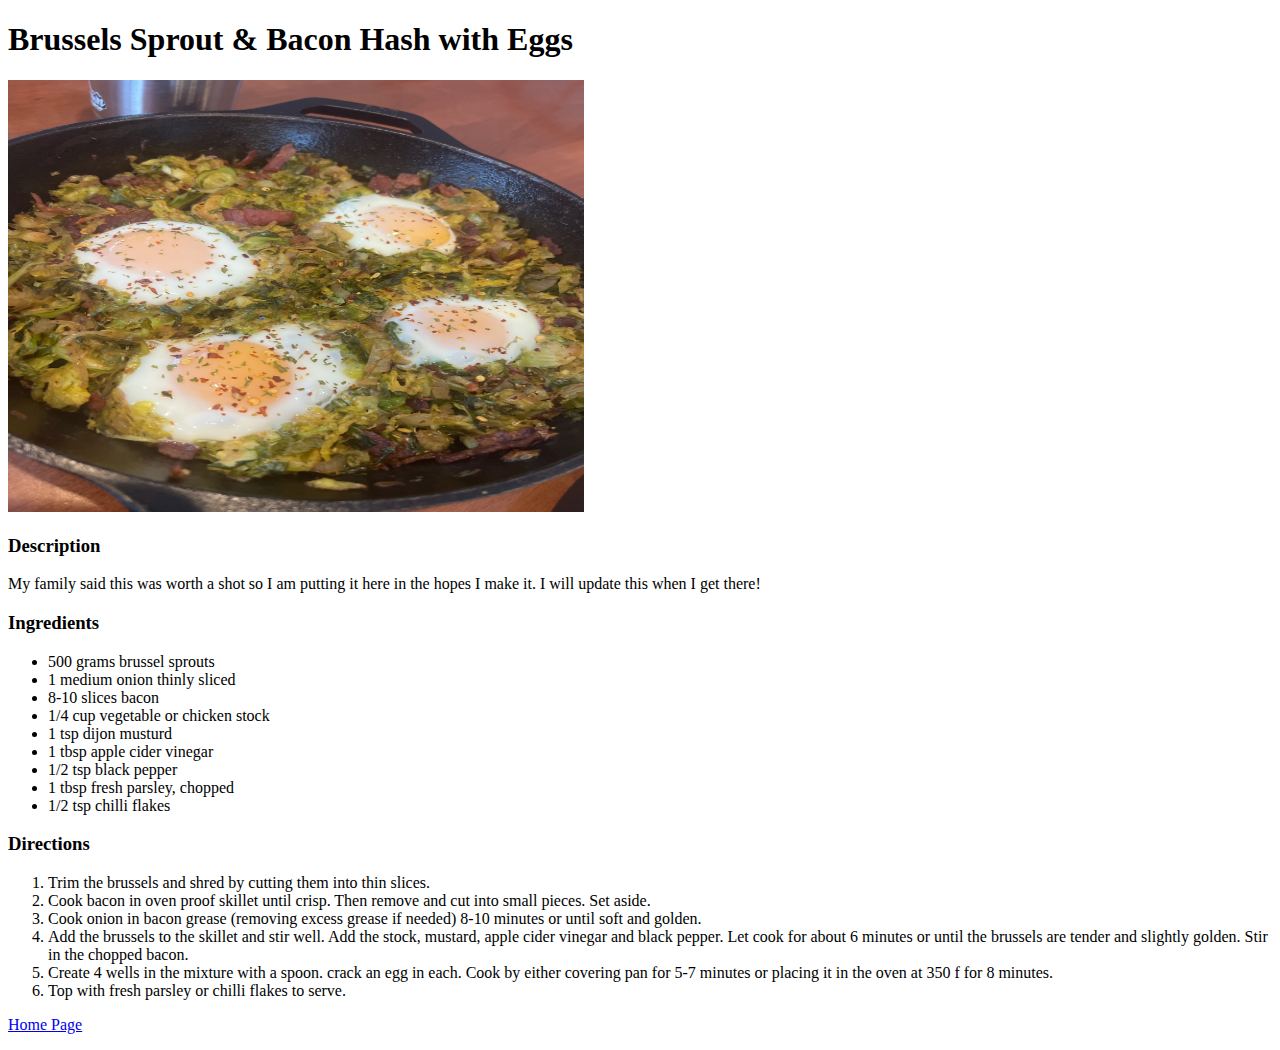
==== recipes/burssels-bacon-hash-with-eggs.html @ b64399da "Add brussels bacon hash w/ eggs recipe In addition to adding the brussels recipe which included a ne" ====
<!DOCTYPE html>
<html lang="en">
<head>
    <meta charset="UTF-8">
    <meta http-equiv="X-UA-Compatible" content="IE=edge">
    <meta name="viewport" content="width=device-width, initial-scale=1.0">
    <title>Brussels Sprout & Bacon Hash with Eggs</title>
</head>
<body>
    <h1>Brussels Sprout & Bacon Hash with Eggs</h1>
    <!-- image of dish -->
    <p><img src="../images/brussel-bacon-hash-with-eggs.jpg" 
        width="576"
        height="432"
        alt="brussel sprounds and bacon in a cast iron grittle with four eggs lightly baked on top"></p>
    <!-- description of dish w/ heading -->
    <h3>Description</h3>
    <p>
        My family said this was worth a shot so I am putting it here in the hopes I make it.
        I will update this when I get there!
    </p>
    <!-- ingredients in unordered list -->
    <h3>Ingredients</h3>
    <ul>
        <li>500 grams brussel sprouts</li>
        <li>1 medium onion thinly sliced</li>
        <li>8-10 slices bacon</li>
        <li>1/4 cup vegetable or chicken stock</li>
        <li>1 tsp dijon musturd</li>
        <li>1 tbsp apple cider vinegar</li>
        <li>1/2 tsp black pepper</li>
        <li>1 tbsp fresh parsley, chopped</li>
        <li>1/2 tsp chilli flakes</li>
    </ul>
    <!-- steps to create dish in ordered list -->
    <h3>Directions</h3>
    <ol>
        <li>Trim the brussels and shred by cutting them into thin slices.</li>
        <li>Cook bacon in oven proof skillet until crisp. Then remove and cut into
            small pieces. Set aside.</li>
        <li>Cook onion in bacon grease (removing excess grease if needed) 8-10 minutes
            or until soft and golden.</li>
        <li>Add the brussels to the skillet and stir well. Add the stock, mustard, apple 
            cider vinegar and black pepper. Let cook for about 6 minutes or until the brussels
            are tender and slightly golden. Stir in the chopped bacon.</li>
        <li>Create 4 wells in the mixture with a spoon. crack an egg in each. Cook by either 
            covering pan for 5-7 minutes or placing it in the oven at 350 f for 8 minutes.</li>
        <li>Top with fresh parsley or chilli flakes to serve.</li>
    </ol>
    <p><a href="../index.html">Home Page</a></p>
</body>
</html>
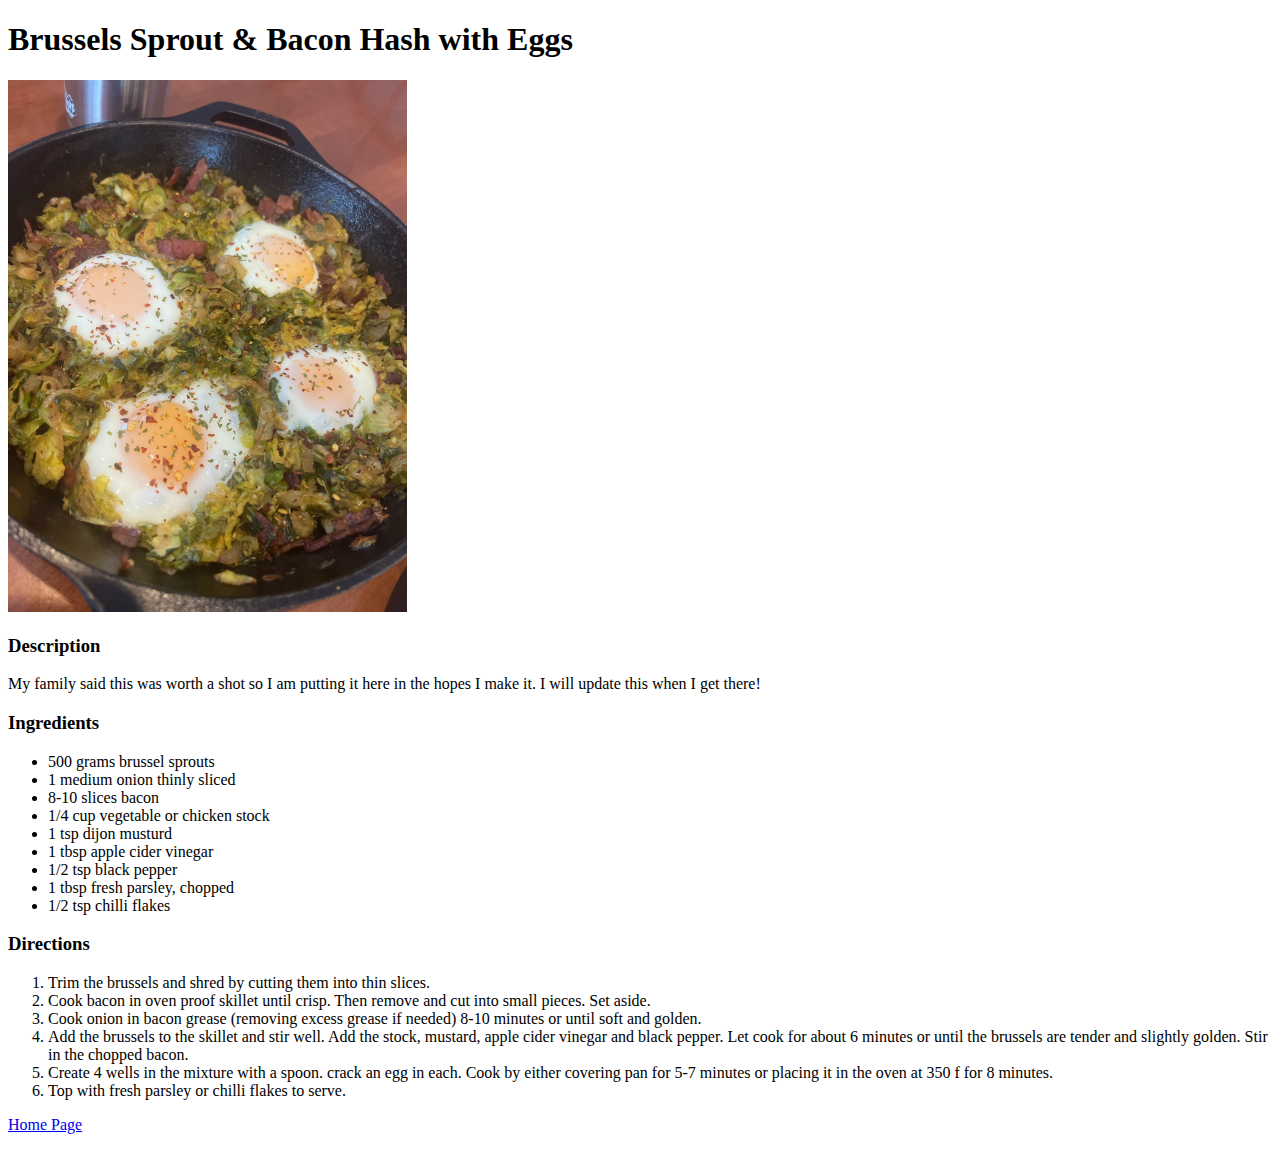
==== commit 5f2437af: "Update image sizing of brussels bacon hash w/ eggs The sizing of the image was a little off so I shi" ====
--- a/recipes/burssels-bacon-hash-with-eggs.html
+++ b/recipes/burssels-bacon-hash-with-eggs.html
@@ -10,8 +10,8 @@
     <h1>Brussels Sprout & Bacon Hash with Eggs</h1>
     <!-- image of dish -->
     <p><img src="../images/brussel-bacon-hash-with-eggs.jpg" 
-        width="576"
-        height="432"
+        width= auto
+        height="532"
         alt="brussel sprounds and bacon in a cast iron grittle with four eggs lightly baked on top"></p>
     <!-- description of dish w/ heading -->
     <h3>Description</h3>
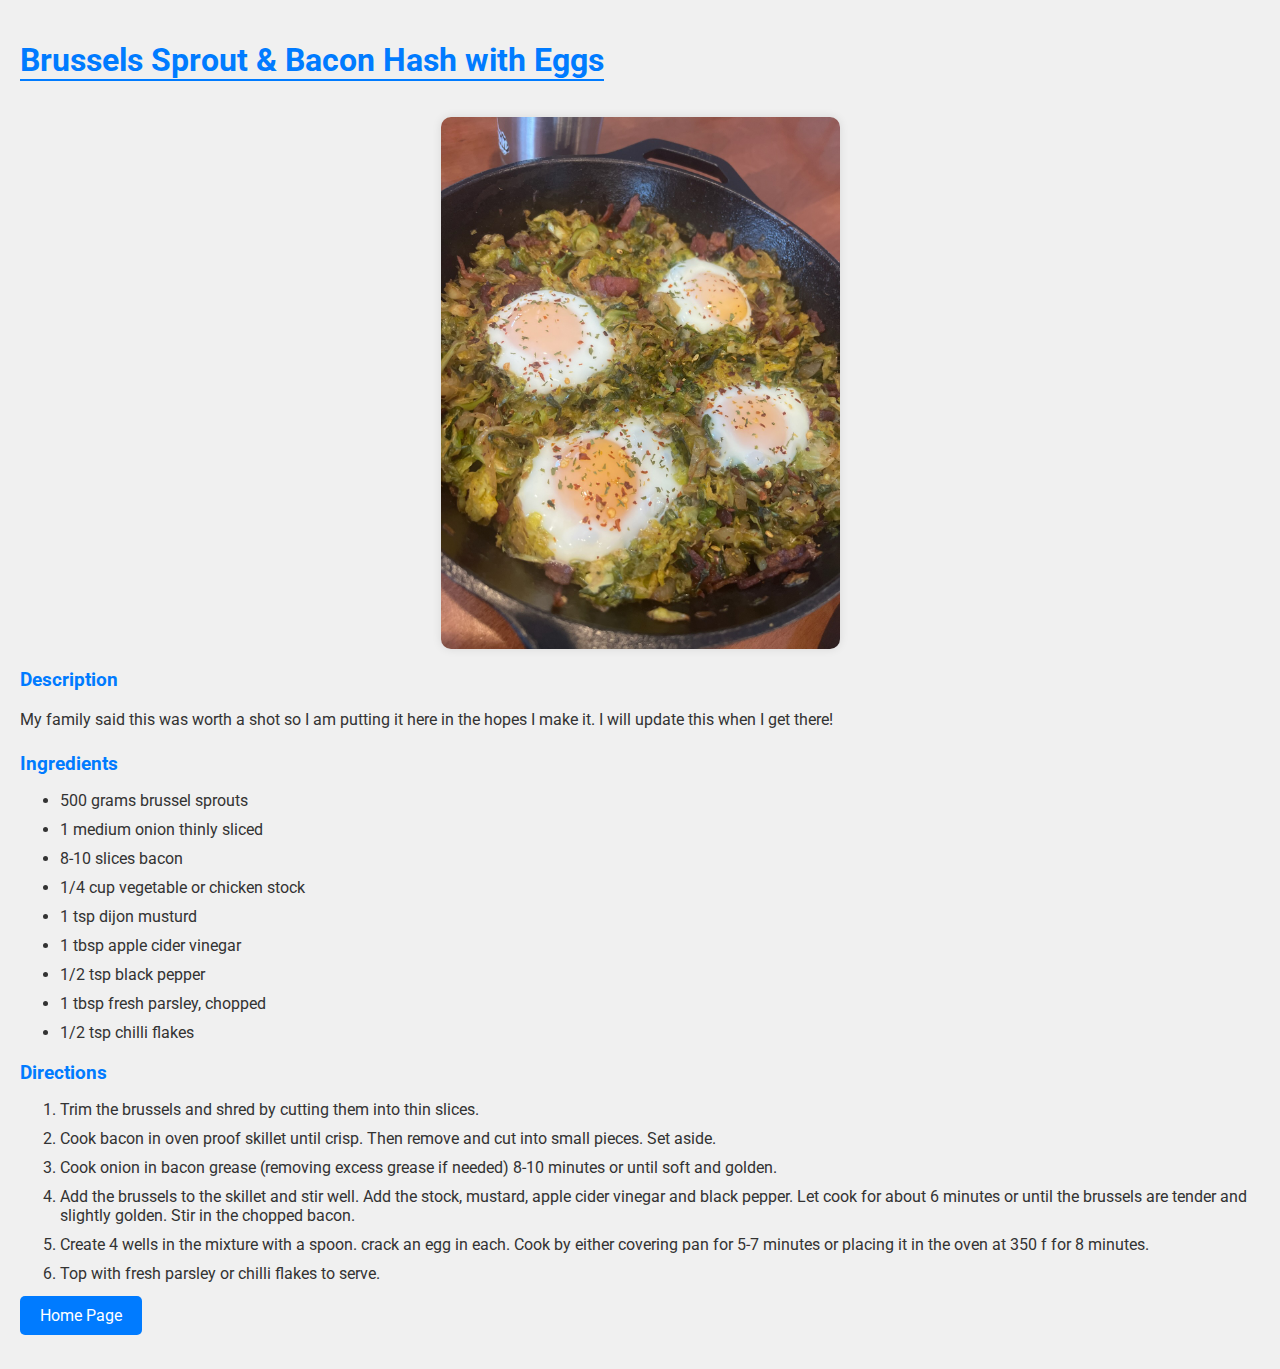
==== commit a62a9f42: "Add styling to the main and recipe pages" ====
--- a/recipes/burssels-bacon-hash-with-eggs.html
+++ b/recipes/burssels-bacon-hash-with-eggs.html
@@ -5,6 +5,7 @@
     <meta http-equiv="X-UA-Compatible" content="IE=edge">
     <meta name="viewport" content="width=device-width, initial-scale=1.0">
     <title>Brussels Sprout & Bacon Hash with Eggs</title>
+    <link rel="stylesheet" href="style.css">
 </head>
 <body>
     <h1>Brussels Sprout & Bacon Hash with Eggs</h1>
--- a/recipes/style.css
+++ b/recipes/style.css
@@ -0,0 +1,68 @@
+@import url('https://fonts.googleapis.com/css2?family=Roboto:wght@300;400;700&display=swap');
+
+body {
+    font-family: 'Roboto', sans-serif;
+    background-color: #f0f0f0;
+    color: #333;
+    margin: 0;
+    padding: 20px;
+}
+
+h1 {
+    text-align: center;
+    margin-bottom: 20px;
+    font-weight: 700;
+    color: #007BFF;
+    border-bottom: 2px solid #007BFF;
+    display: inline-block;
+}
+
+img {
+    display: block;
+    margin: 0 auto 20px auto;
+    border-radius: 10px;
+    box-shadow: 0 0 10px rgba(0, 0, 0, 0.1);
+}
+
+h3, h4 {
+    margin-top: 20px;
+    margin-bottom: 10px;
+    color: #007BFF;
+}
+
+p {
+    margin-bottom: 20px;
+    line-height: 1.6;
+}
+
+ul, ol {
+    margin-bottom: 20px;
+}
+
+li {
+    margin-bottom: 10px;
+}
+
+a {
+    text-decoration: none;
+    color: #fff;
+    background-color: #007BFF;
+    padding: 10px 20px;
+    border-radius: 5px;
+    transition: background-color 0.3s ease;
+}
+
+a:hover {
+    background-color: #0056b3;
+}
+
+a.external-link, a.recipe-link {
+    background-color: transparent;
+    padding: 0;
+    color: #007BFF;
+}
+
+a.external-link:hover, a.recipe-link:hover {
+    background-color: transparent;
+    color: #0056b3;
+}